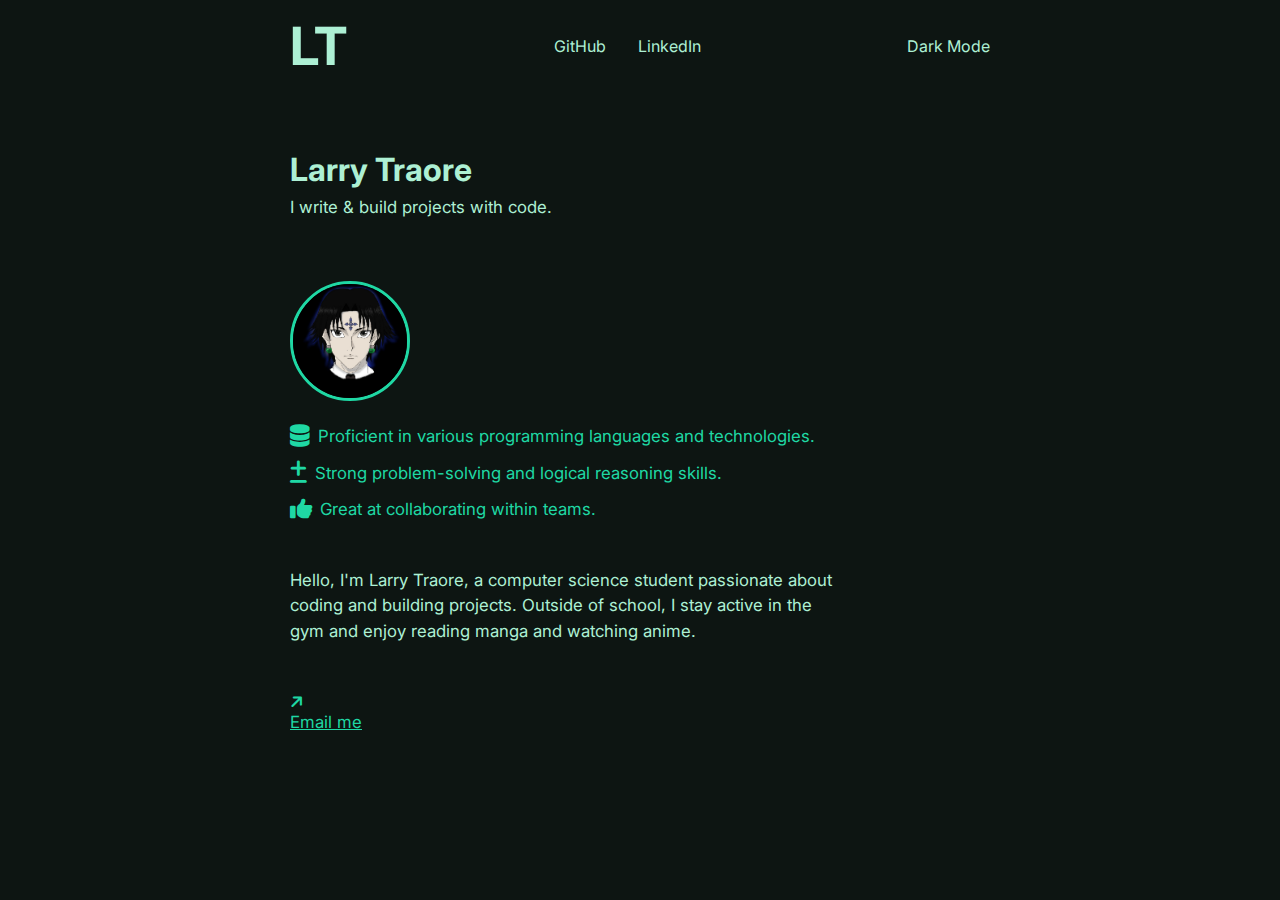
==== profile.html @ e6b7a56a "Initial commit" ====
<!DOCTYPE html>
<html lang="en">
<head>
  <meta charset="UTF-8">
  <meta name="viewport" content="width=device-width, initial-scale=1.0">
  <title>Larry Traore</title>
  
  <!-- Fonts & Icons -->
  <link rel="preconnect" href="https://fonts.googleapis.com">
  <link rel="preconnect" href="https://fonts.gstatic.com" crossorigin>
  <link href="https://fonts.googleapis.com/css2?family=Inter:wght@100;200;300;400;500;600;700;800;900&display=swap" rel="stylesheet">
  <link rel="stylesheet" href="https://cdnjs.cloudflare.com/ajax/libs/font-awesome/6.5.1/css/all.min.css">

  <!-- Stylesheet -->
  <link rel="stylesheet" href="styles.css">
</head>
<body>

  <!-- Header -->
  <header>
    <button class="h2"><h2>LT</h2></button>
    <nav>
      <a href="https://github.com/chrollo119" target="_blank" class="Github">GitHub</a>
      <a href="https://www.linkedin.com/in/larry-traore-94b273216/" target="_blank" class="Linkedin">LinkedIn</a>
    </nav>
    <button class="darkmode"><span id="mode-toggle">Dark Mode</span></button> 
  </header>

  <!-- Main Content -->
  <main>
    <section>
      <div class="nameContainer">
        <h1>Larry Traore</h1>
        <p>I write & build projects with code.</p>
      </div>

      <div class="statsContainer">
        <img src="pics/chrollo.jpeg" alt="Profile Picture">

        <div class="stats darkerText">
          <div><i class="fa-solid fa-database"></i> <p>Proficient in various programming languages and technologies.</p></div>
          <div><i class="fa-solid fa-plus-minus"></i> <p>Strong problem-solving and logical reasoning skills.</p></div>
          <div><i class="fa-solid fa-thumbs-up"></i> <p>Great at collaborating within teams.</p></div>
        </div>
      </div>

      <p class="aboutMe">
        Hello, I'm Larry Traore, a computer science student passionate about coding and building projects.
        Outside of school, I stay active in the gym and enjoy reading manga and watching anime.
      </p>

      <a href="mailto:larrytraore8@gmail.com" class="outreach darkerText">
        <i class="fa-solid fa-arrow-right"></i> <p>Email me</p>
      </a>
    </section>

      </main>
    
  <script src="script.js"></script>
</body>
</html>
---- styles.css ----
:root {
  --primary-color: #adf0d4;
  --secondary-color: #1fd8a4;
  --bg-color: #0d1512;
}

* {
  margin: 0;
  padding: 0;
  box-sizing: border-box;
  font-family: 'Inter', sans-serif;
  transition: 200ms;
}

body {
  background: var(--bg-color);
  color: var(--primary-color);
  min-height: 100vh;
  display: flex;
  flex-direction: column;
  gap: 72px;
  padding: 14px;
}

header, main, footer {
  max-width: 700px;
  margin: 0 auto;
  width: 100%;
}

/* Typography */
p {
  font-size: 1.05em;
}

.darkerText {
  color: var(--secondary-color);
}

/* Header */
header {
  display: flex;
  align-items: center;
  justify-content: space-between;
  gap: 14px;
}

.h2, .darkmode {
  background: none;
  border: none;
  font: inherit;
  color: inherit;
  cursor: pointer;
  transition: transform 0.1s ease-in-out;
}

.h2 {
  font-size: 35px;
}

.h2:active, .darkmode:active {
  transform: scale(0.95);
}

/* Navigation */
nav {
  display: flex;
  align-items: center;
  gap: 32px;
}

nav a {
  text-decoration: none;
  color: inherit;
  cursor: pointer;
}

nav a:hover {
  opacity: 0.7;
}

/* Layout */
main, section, .nameContainer {
  display: flex;
  flex-direction: column;
}

main {
  gap: 64px;
  padding-bottom: 64px;
	}

section {
  gap: 48px;
}

.nameContainer {
  gap: 8px;
}

/* Stats */
.statsContainer {
  display: flex;
  flex-direction: column;
  gap: 24px;
}

 img {
  width: 120px; /* Adjust size as needed */
  height: 120px; /* Maintain aspect ratio */
  border-radius: 50%; /* Makes it a perfect circle */
  object-fit: cover; /* Ensures image fills the circle */
  border: 3px solid var(--secondary-color); /* Optional: Adds a border */
  display: flex;
  justify-content: center; /* Center under name */
  margin-top: 1rem;

}

.stats {
  display: flex;
  flex-direction: column;
  gap: 14px;
}

.stats > div {
  display: flex;
  align-items: center;
  gap: 8px;
}

.stats i {
  font-size: 1.4em;
}

.stats div div {
  display: grid;
  place-items: center;
  min-width: 40px;
}

/* About Me */
.aboutMe {
  line-height: 1.5em;
  width: 80%;
  margin-right: auto;
}

/* Outreach */
.outreach {
  align-items: center;
  gap: 14px;
  cursor: pointer;
  width: fit-content;
  margin-right: auto;
}

.outreach:hover {
  opacity: 0.7;
}

.outreach i {
  transform: rotate(-45deg);
}

/* Projects */
.projectContainer {
  display: flex;
  flex-direction: column;
  gap: 48px;
}

.headerText {
  margin-bottom: 24px;
}

.projectItem {
  display: flex;
  align-items: stretch;
  gap: 24px;
}

.projectItem div:first-child {
  display: flex;
  flex-direction: column;
  gap: 14px;
  flex: 1;
}

.projectItem div:last-child {
  aspect-ratio: 16/9;
  max-width: 30%;
  overflow: hidden;
  border-radius: 8px;
}

.projectItem img {
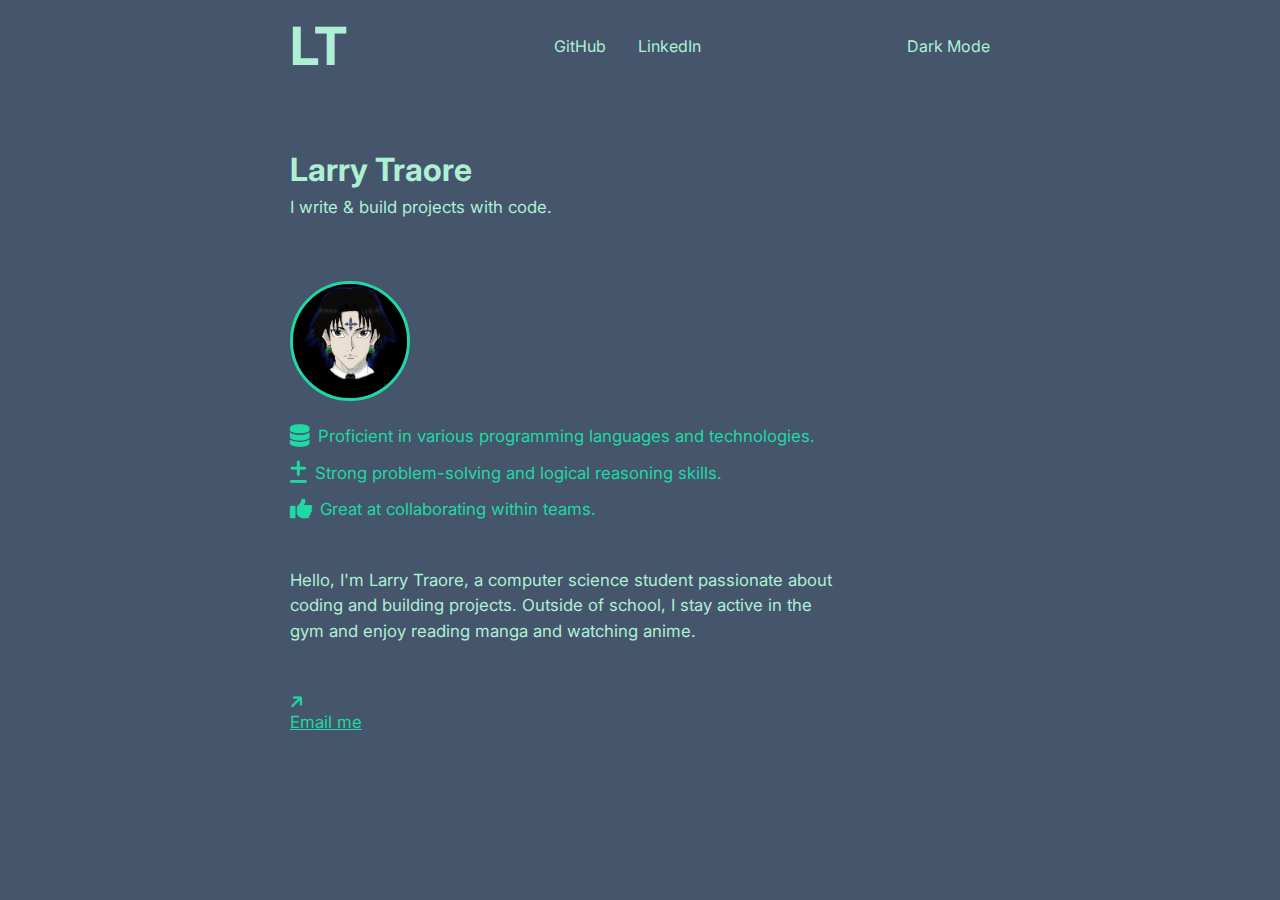
==== commit f9bffc92: "B: new background added" ====
--- a/profile.html
+++ b/profile.html
@@ -11,7 +11,7 @@
   <link href="https://fonts.googleapis.com/css2?family=Inter:wght@100;200;300;400;500;600;700;800;900&display=swap" rel="stylesheet">
   <link rel="stylesheet" href="https://cdnjs.cloudflare.com/ajax/libs/font-awesome/6.5.1/css/all.min.css">
 
-  <!-- Stylesheet -->
+  <!-- Styles sheet -->
   <link rel="stylesheet" href="styles.css">
 </head>
 <body>
--- a/styles.css
+++ b/styles.css
@@ -1,7 +1,7 @@
 :root {
   --primary-color: #adf0d4;
   --secondary-color: #1fd8a4;
-  --bg-color: #0d1512;
+  --bg-color: oklch(0.446 0.043 257.281);
 }
 
 * {
